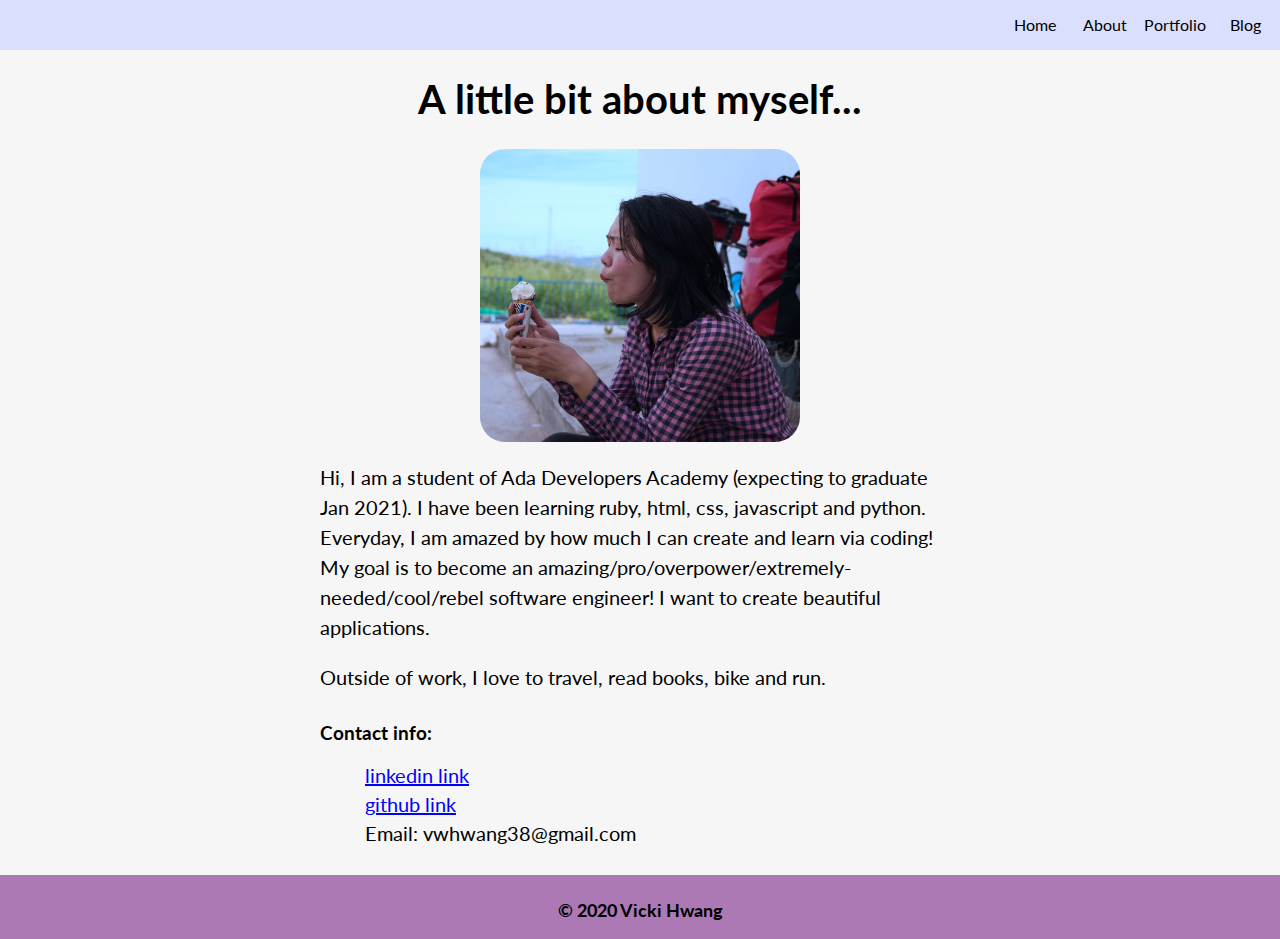
==== about.html @ c003a303 "initial commit to publish blog" ====
<!DOCTYPE html>
<html lang="en">
<head>
  <meta charset="UTF-8">
  <meta name="viewport" content="width=device-width, initial-scale=1.0">
  <link href="css/style.css" rel="stylesheet">
  <link href="css/about.css" rel="stylesheet">
  <link href="https://fonts.googleapis.com/css?family=Lato&display=swap" rel="stylesheet">
  <title>About</title>
</head>
  <body>
  <div class="page-container">
    <section class="content-container">

      <nav>
        <ul class="nav-item-container">
          <li><a href="index.html"  id=home_display>Home</a></li>
          <li><a href="about.html" >About</a></li>
          <li><a href="portfolio.html" >Portfolio</a></li>
          <li><a href="./blog/blogs.html" >Blog</a></li>
        </ul>
      </nav>

      <h1 class="title">
        A little bit about myself...
      </h1>

      <section class="about">
        <img src="images/about.jpg" alt="vicki eating ice-cream">
        <p>Hi, I am a student of Ada Developers Academy (expecting to graduate Jan 2021). I have been learning ruby, html, css, javascript and python. Everyday, I am amazed by how much I can create and learn via coding! My goal is to become an amazing/pro/overpower/extremely-needed/cool/rebel software engineer! I want to create beautiful applications.</p>
        <p>Outside of work, I love to travel, read books, bike and run.</p>

        <section class="contact-info">
        <h3>Contact info:</h3>
        <ul>
          <li><a href="https://linkedin.com/in/vicki-hwang-5a472812" target="_blank">linkedin link</a></li>
          <li><a href="https://github.com/vwhwang" target="_blank">github link</a></li>
          <li>Email: vwhwang38@gmail.com</li>
        </ul>
        </section><!--end of contact-info-->

      </section>

    </section>

    <footer>
      <h4>© 2020 Vicki Hwang</h4>
    </footer>
  </div>
</body>
</html>

<!-- #f6f6f6 -->
<script>document.write('<script src="http://' + (location.host || 'localhost').split(':')[0] + ':35729/livereload.js?snipver=1"></' + 'script>')</script>
---- css/style.css ----
body {
  margin: 0;
  background-color: #f6f6f6;
  font-family: 'Lato', sans-serif;
}

.page-container {
  position: relative;
  min-height: 100vh;
}

.content-container {
  padding-bottom: 4rem;
}

h1 {
  font-size: 40px;
}

p {
  font-size: 20px;
  line-height: 1.5;
}


.nav-item-container {
  background-color : #dadffd; ;
  margin:0;
  padding:0;
  list-style-type: none;
  overflow:hidden;
  display:flex;
  flex-direction: row;
  justify-content: flex-end;
}


.nav-item-container > li > a {
  display:inline-block;
  width: 70px;
  height:50px;
  text-align:center;
  text-decoration: none;
  line-height: 50px;
  color:black;

	-webkit-transition: all 1s;
	-moz-transition: all 1s;
	-o-transition: all 1s;
	-ms-transition: all 1s;
	transition: all 1s;

}


.nav-item-container li a:hover {
  background-color :#7cfefc;
  color:black;
}


footer {
  background-color: #ac79b5;
  color:black;
  text-align: center;
  position: absolute;
  bottom: 0;
  width: 100%;
  height: 4rem;
}

footer h4 {
  font-size: 18px;
  display: flex;
  align-content: center;
  justify-content: center;

}

/* Color Theme Swatches in Hex */
.My-Color-Theme-1-hex { color: #B3788D; color:#fec8c1;color:#ff6f69 }
.My-Color-Theme-2-hex { color: #FFDEEA; }
.My-Color-Theme-3-hex { color: #FFC5DA; }
.My-Color-Theme-4-hex { color: #66B36C; }
.My-Color-Theme-5-hex { color: #C4FFC9; }
.color_edit {color:#ac79b5,#7cfefc,#01bb89,#dadffd}
---- css/about.css ----
.title {
  color:black;
  margin: 25px;
  text-align: center;
}


.about {
  margin: 2% 25% ;
}

.contact-info {
  margin:30px 0;
}
.contact-info li{
  list-style-type:none;
  margin:5px;
  padding:0;
  font-size: 20px;
}


.about a {
  color:blue;
}

.about img {
  display: block;
  margin-left: auto;
  margin-right: auto;
  width: 50%;
  max-width: 60%;
  border-radius: 25px;
}
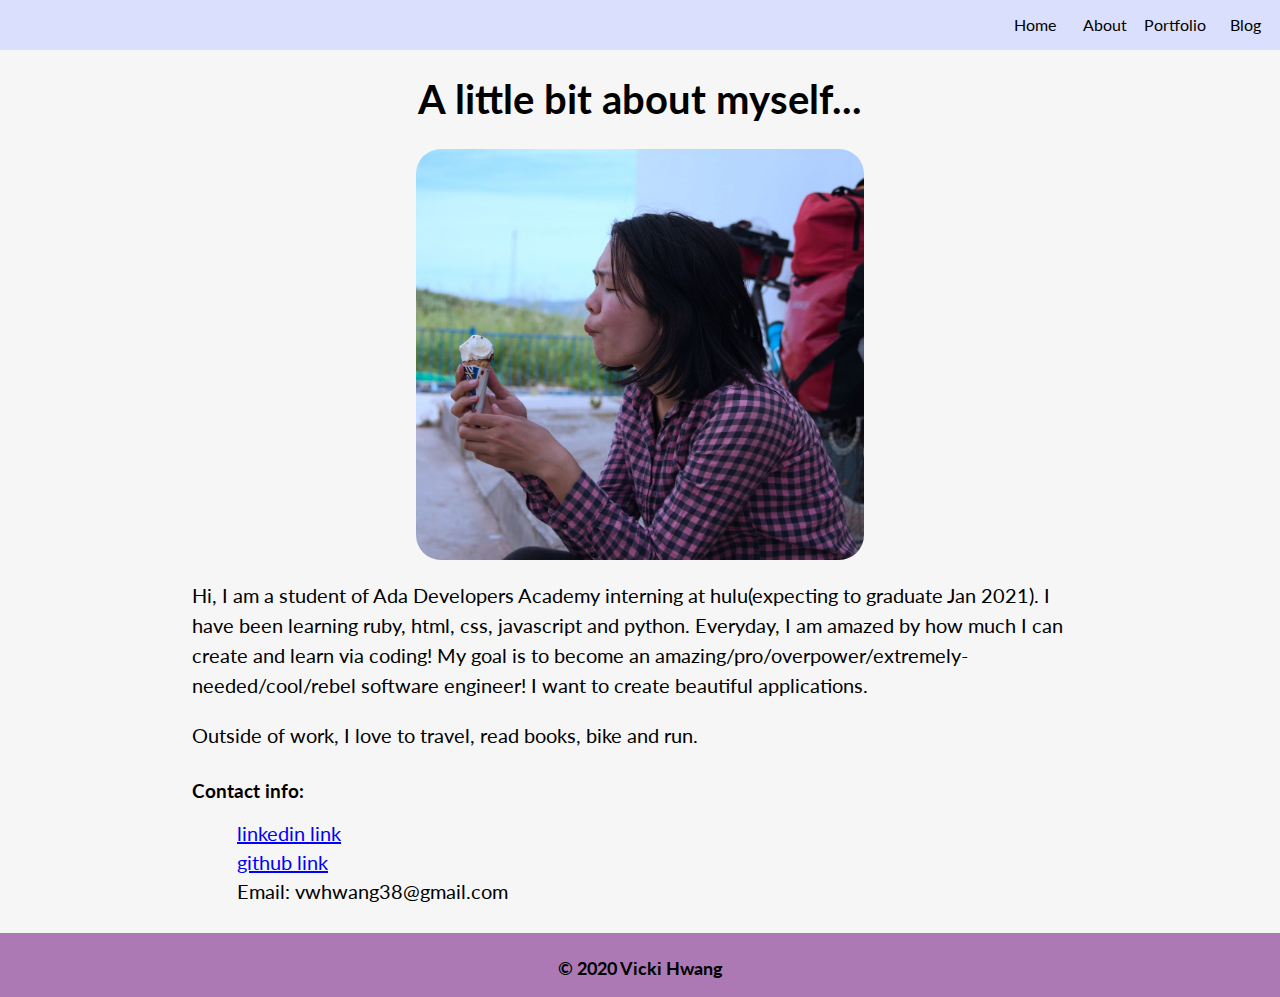
==== commit 134f0264: "added hulu info" ====
--- a/about.html
+++ b/about.html
@@ -27,7 +27,7 @@
 
       <section class="about">
         <img src="images/about.jpg" alt="vicki eating ice-cream">
-        <p>Hi, I am a student of Ada Developers Academy (expecting to graduate Jan 2021). I have been learning ruby, html, css, javascript and python. Everyday, I am amazed by how much I can create and learn via coding! My goal is to become an amazing/pro/overpower/extremely-needed/cool/rebel software engineer! I want to create beautiful applications.</p>
+        <p>Hi, I am a student of Ada Developers Academy interning at hulu(expecting to graduate Jan 2021). I have been learning ruby, html, css, javascript and python. Everyday, I am amazed by how much I can create and learn via coding! My goal is to become an amazing/pro/overpower/extremely-needed/cool/rebel software engineer! I want to create beautiful applications.</p>
         <p>Outside of work, I love to travel, read books, bike and run.</p>
 
         <section class="contact-info">
--- a/css/about.css
+++ b/css/about.css
@@ -6,7 +6,7 @@
 
 
 .about {
-  margin: 2% 25% ;
+  margin: 2% 15% ;
 }
 
 .contact-info {
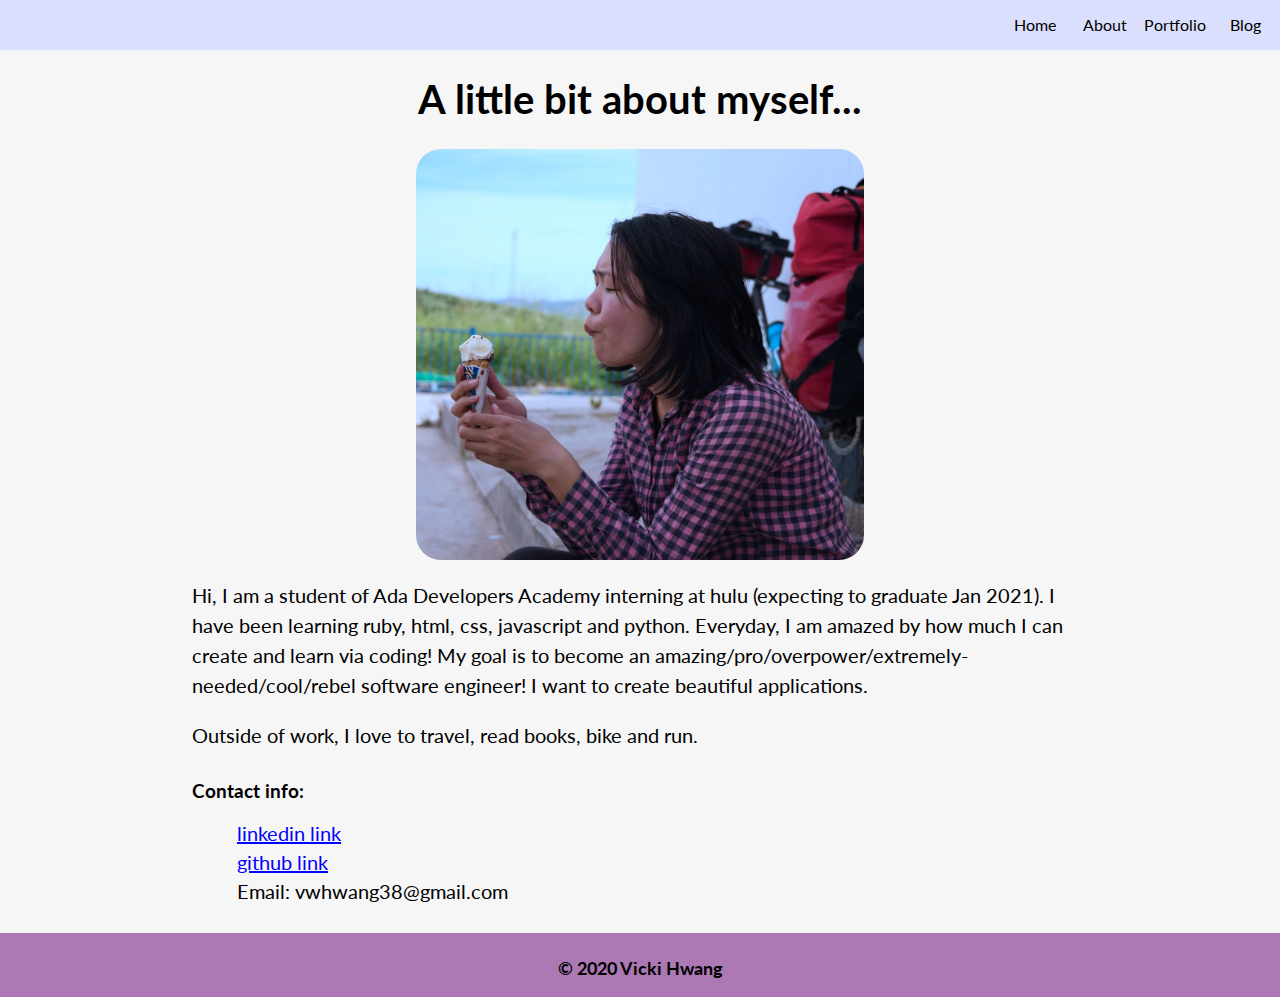
==== commit c0ede3d7: "added birdfriend and fire image" ====
--- a/about.html
+++ b/about.html
@@ -27,7 +27,7 @@
 
       <section class="about">
         <img src="images/about.jpg" alt="vicki eating ice-cream">
-        <p>Hi, I am a student of Ada Developers Academy interning at hulu(expecting to graduate Jan 2021). I have been learning ruby, html, css, javascript and python. Everyday, I am amazed by how much I can create and learn via coding! My goal is to become an amazing/pro/overpower/extremely-needed/cool/rebel software engineer! I want to create beautiful applications.</p>
+        <p>Hi, I am a student of Ada Developers Academy interning at hulu (expecting to graduate Jan 2021). I have been learning ruby, html, css, javascript and python. Everyday, I am amazed by how much I can create and learn via coding! My goal is to become an amazing/pro/overpower/extremely-needed/cool/rebel software engineer! I want to create beautiful applications.</p>
         <p>Outside of work, I love to travel, read books, bike and run.</p>
 
         <section class="contact-info">
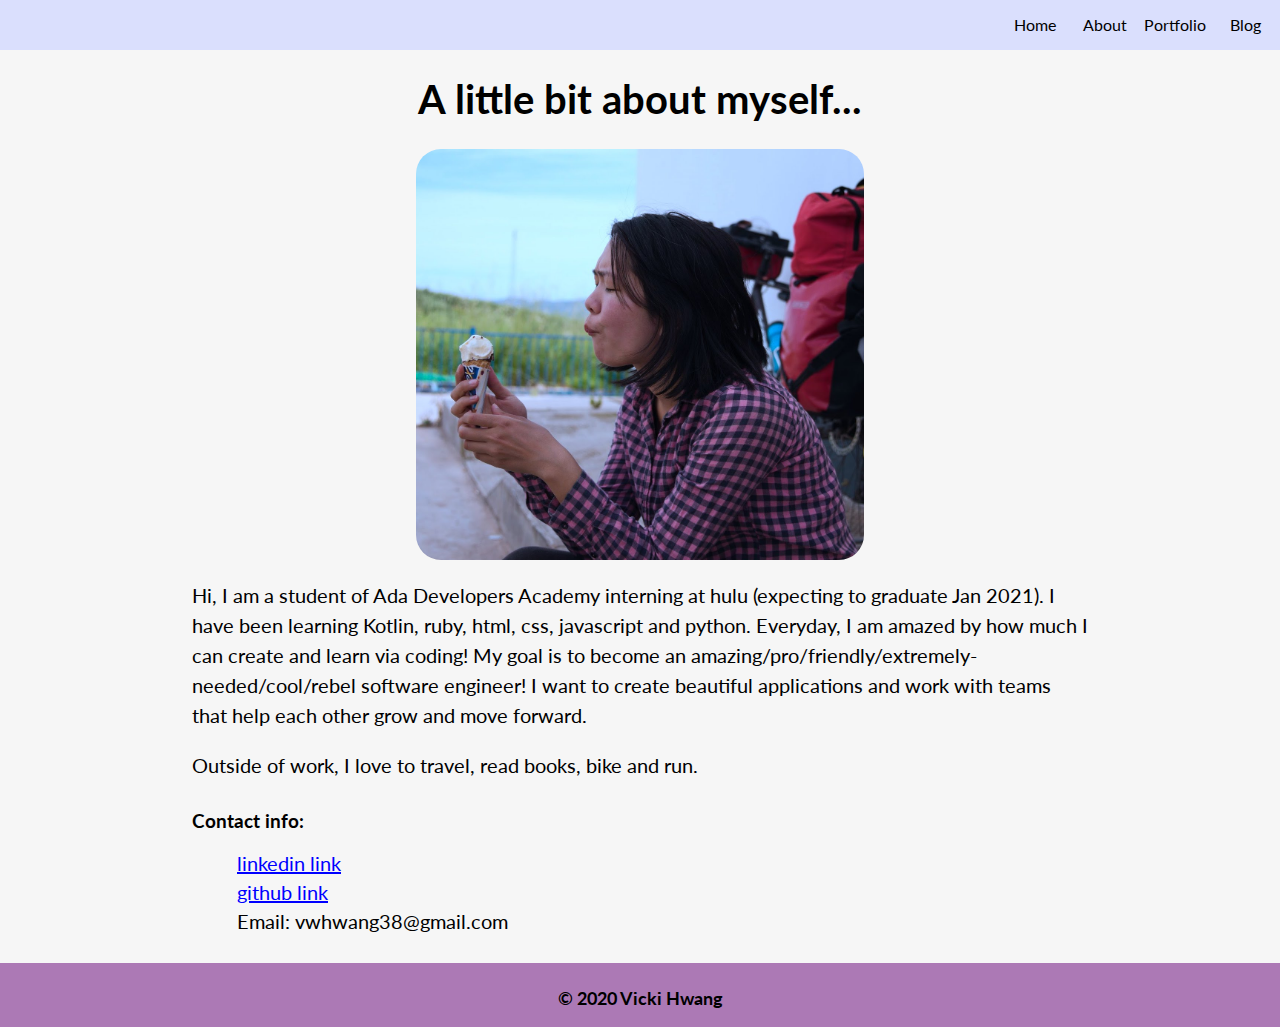
==== commit e3b74e79: "edit about" ====
--- a/about.html
+++ b/about.html
@@ -27,7 +27,7 @@
 
       <section class="about">
         <img src="images/about.jpg" alt="vicki eating ice-cream">
-        <p>Hi, I am a student of Ada Developers Academy interning at hulu (expecting to graduate Jan 2021). I have been learning ruby, html, css, javascript and python. Everyday, I am amazed by how much I can create and learn via coding! My goal is to become an amazing/pro/overpower/extremely-needed/cool/rebel software engineer! I want to create beautiful applications.</p>
+        <p>Hi, I am a student of Ada Developers Academy interning at hulu (expecting to graduate Jan 2021). I have been learning Kotlin, ruby, html, css, javascript and python. Everyday, I am amazed by how much I can create and learn via coding! My goal is to become an amazing/pro/friendly/extremely-needed/cool/rebel software engineer! I want to create beautiful applications and work with teams that help each other grow and move forward. </p>
         <p>Outside of work, I love to travel, read books, bike and run.</p>
 
         <section class="contact-info">
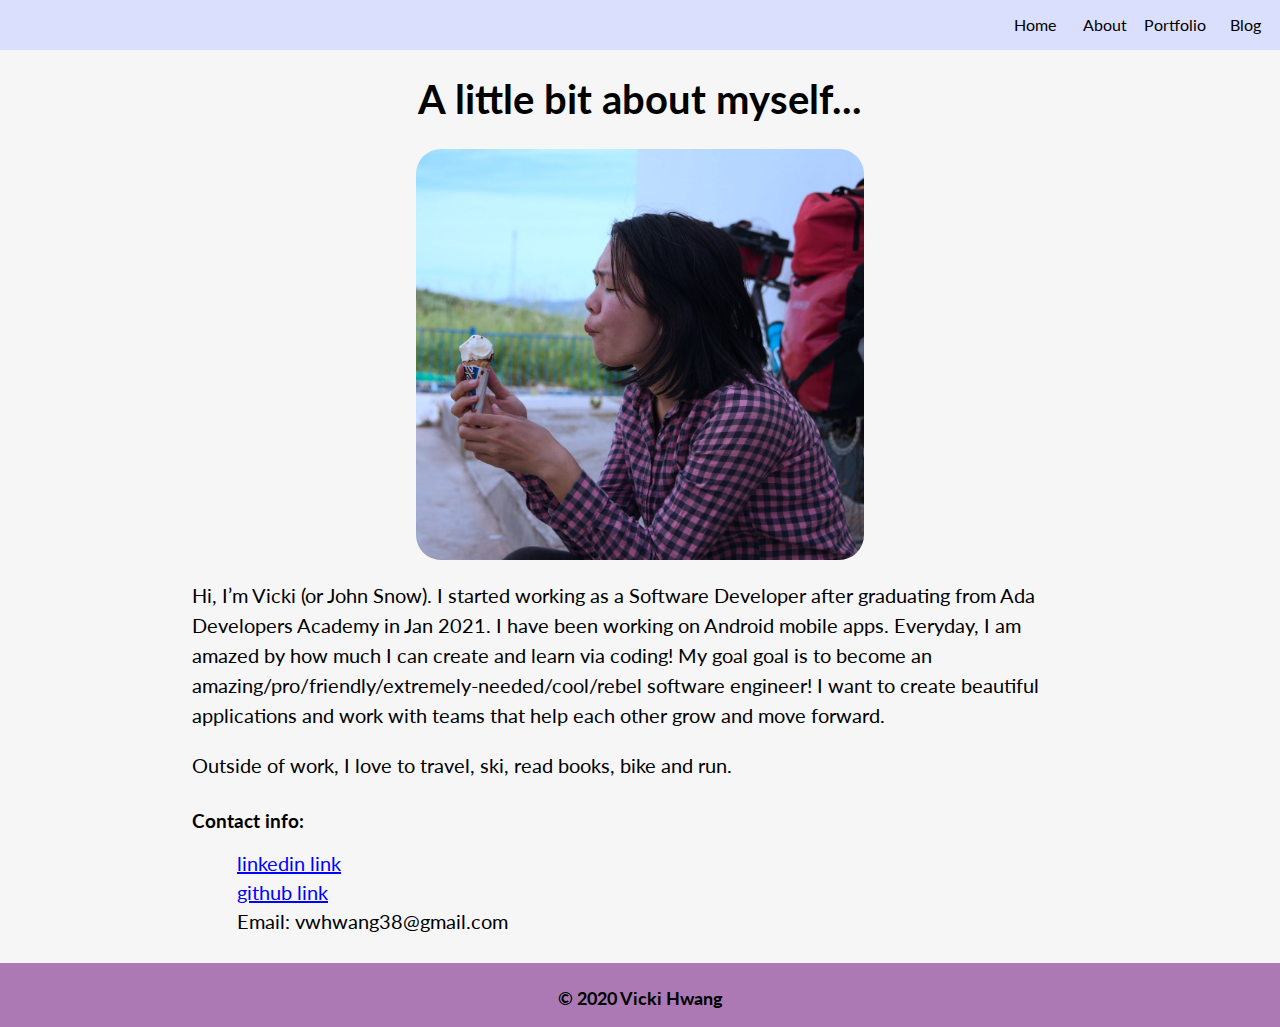
==== commit 6b09ae75: "edit about and intro" ====
--- a/about.html
+++ b/about.html
@@ -27,8 +27,8 @@
 
       <section class="about">
         <img src="images/about.jpg" alt="vicki eating ice-cream">
-        <p>Hi, I am a student of Ada Developers Academy interning at hulu (expecting to graduate Jan 2021). I have been learning Kotlin, ruby, html, css, javascript and python. Everyday, I am amazed by how much I can create and learn via coding! My goal is to become an amazing/pro/friendly/extremely-needed/cool/rebel software engineer! I want to create beautiful applications and work with teams that help each other grow and move forward. </p>
-        <p>Outside of work, I love to travel, read books, bike and run.</p>
+        <p>Hi, I’m Vicki (or John Snow). I started working as a Software Developer after graduating from Ada Developers Academy in Jan 2021. I have been working on Android mobile apps. Everyday, I am amazed by how much I can create and learn via coding! My goal goal is to become an amazing/pro/friendly/extremely-needed/cool/rebel software engineer! I want to create beautiful applications and work with teams that help each other grow and move forward.</p>
+        <p>Outside of work, I love to travel, ski, read books, bike and run.</p>
 
         <section class="contact-info">
         <h3>Contact info:</h3>
